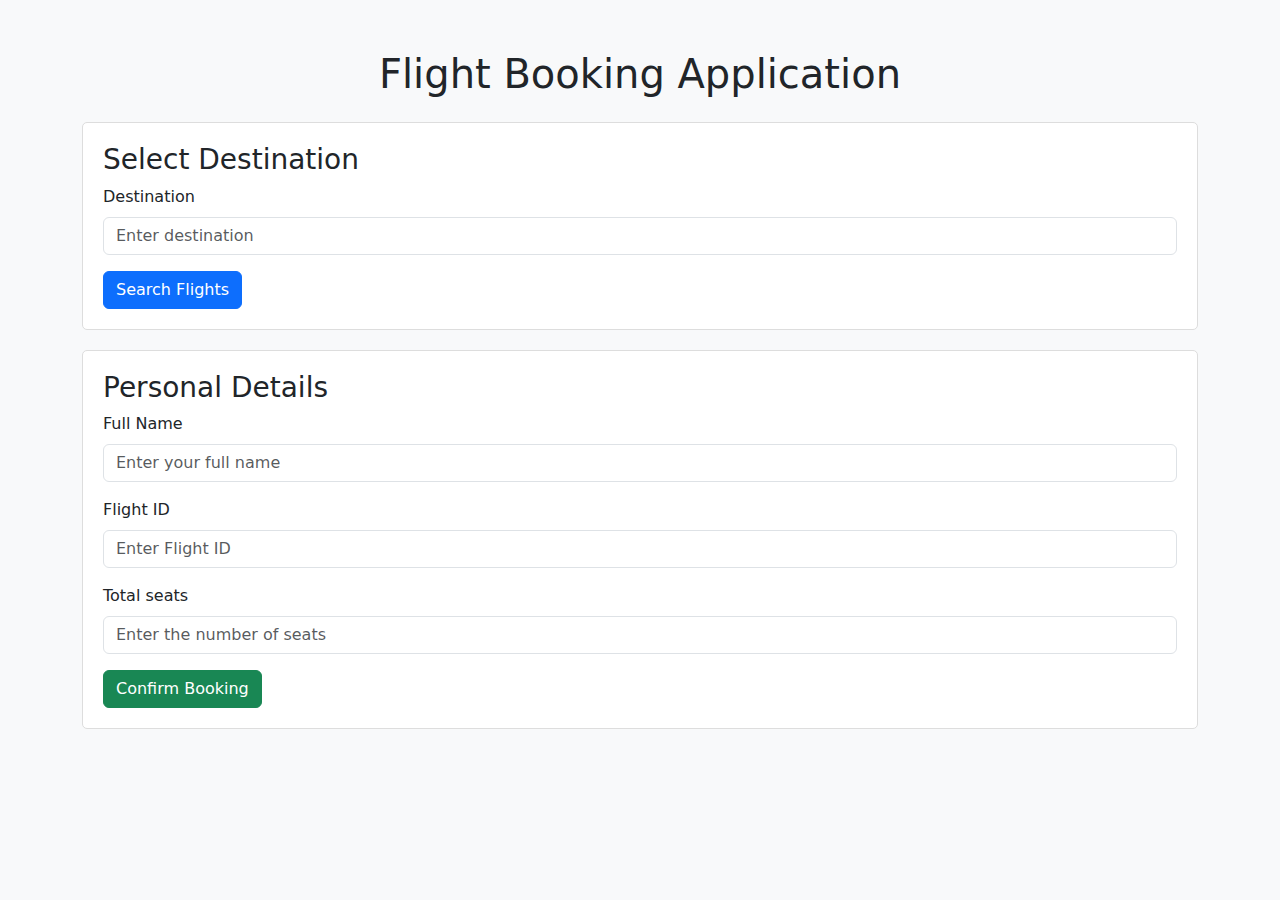
==== src/main/resources/templates/index.html @ 47c82b9e "Initial commit with cleaned history" ====
<!DOCTYPE html>
<html lang="en">
<head>
    <meta charset="UTF-8">
    <meta name="viewport" content="width=device-width, initial-scale=1.0">
    <title>Flight Booking Application</title>
    <link rel="stylesheet" href="https://cdn.jsdelivr.net/npm/bootstrap@5.3.3/dist/css/bootstrap.min.css">
    <link rel="stylesheet" href="https://cdnjs.cloudflare.com/ajax/libs/font-awesome/6.5.2/css/all.min.css">
<!--    <link rel="stylesheet" type="text/css" th:href="@{/css/style.css}">-->
    <style>
        body {
            background-color: #f8f9fa; /* Light background */
        }
        .container {
            margin-top: 50px;
        }
        .section {
            border: 1px solid #ddd;
            border-radius: 5px;
            background-color: white;
            padding: 20px;
            margin-bottom: 20px;
        }
    </style>
</head>
<body>

<div class="container">
    <h1 class="text-center mb-4">Flight Booking Application</h1>

    <div class="section">
        <h3>Select Destination</h3>
        <form id="flightForm">
            <div class="mb-3">
                <label for="destination" class="form-label">Destination</label>
                <input type="text" class="form-control" id="destination" placeholder="Enter destination" required>
            </div>
            <button type="submit" class="btn btn-primary">Search Flights</button>
        </form>
        <div id="results" class="mt-4" style="display:none;">
            <h4>Available Flights</h4>
            <ul id="flightList" class="list-group"></ul>
        </div>
    </div>

    <div class="section" id="flightDetails" style="display:none;">
        <h3>Flight Details</h3>
        <p id="selectedFlight"></p>
    </div>

    <div class="section" id="personalDetails">
        <h3>Personal Details</h3>
        <form method="post" id="bookingForm">
<!--        <form method="post" id="bookingForm" action="/payment/create">-->
            <div class="mb-3">
                <label for="name" class="form-label">Full Name</label>
                <input type="text" class="form-control" id="name" placeholder="Enter your full name" required>
            </div>
            <div class="mb-3">
                <label for="flightId" class="form-label">Flight ID</label>
                <input type="text" class="form-control" id="flightId" placeholder="Enter Flight ID" required>
            </div>
            <div class="mb-3">
                <label for="seats" class="form-label">Total seats</label>
                <input type="text" class="form-control" id="seats" placeholder="Enter the number of seats" required>
            </div>
            <div class="mb-3">
                <input type="hidden" class="form-control" id="flightPrice" placeholder="Enter Flight ID" required>
            </div>


            <button type="submit" class="btn btn-success">Confirm Booking</button>
        </form>
    </div>
</div>

<script src="https://cdn.jsdelivr.net/npm/bootstrap@5.3.3/dist/js/bootstrap.bundle.min.js"></script>
<script type="text/javascript" th:src="@{/js/index.js}"></script>

</body>
</html>
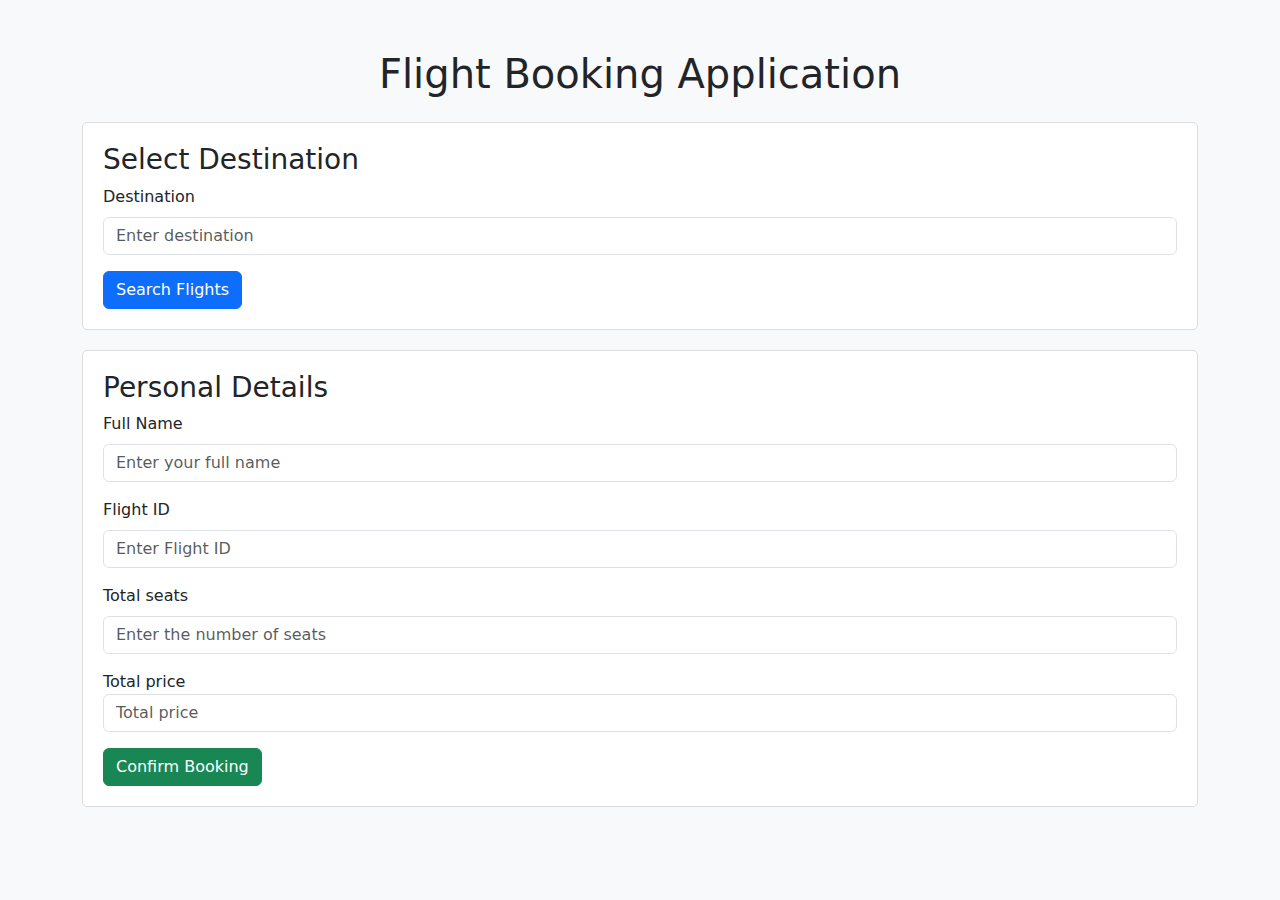
==== commit 28c17fef: "updated the frontend to accept seats, display total price on the spot" ====
--- a/src/main/resources/templates/index.html
+++ b/src/main/resources/templates/index.html
@@ -61,11 +61,12 @@
                 <input type="text" class="form-control" id="flightId" placeholder="Enter Flight ID" required>
             </div>
             <div class="mb-3">
-                <label for="seats" class="form-label">Total seats</label>
-                <input type="text" class="form-control" id="seats" placeholder="Enter the number of seats" required>
+                <label for="seatsInput" class="form-label">Total seats</label>
+                <input type="text" class="form-control" id="seatsInput" placeholder="Enter the number of seats" required>
             </div>
             <div class="mb-3">
-                <input type="hidden" class="form-control" id="flightPrice" placeholder="Enter Flight ID" required>
+                <label for="flightPrice">Total price</label>
+                <input type="text" class="form-control" id="flightPrice" placeholder="Total price" required readonly>
             </div>
 
 
